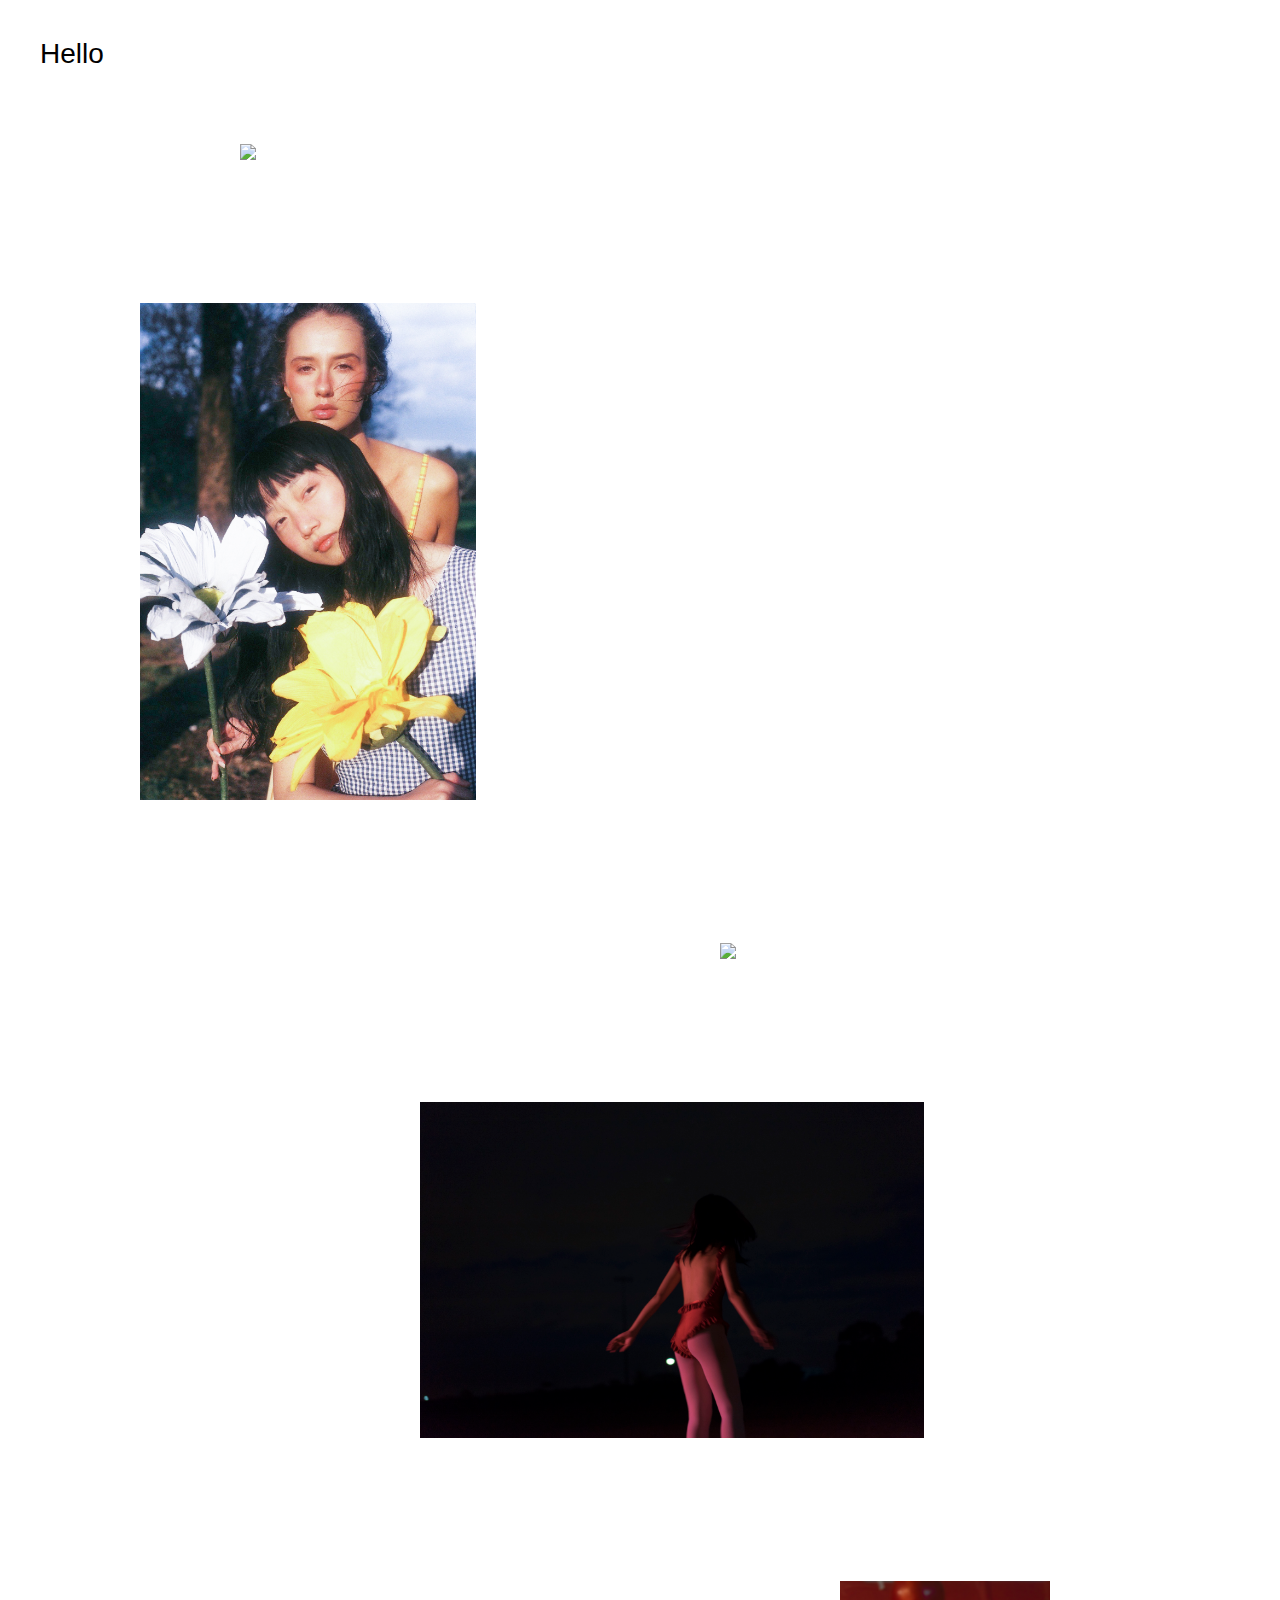
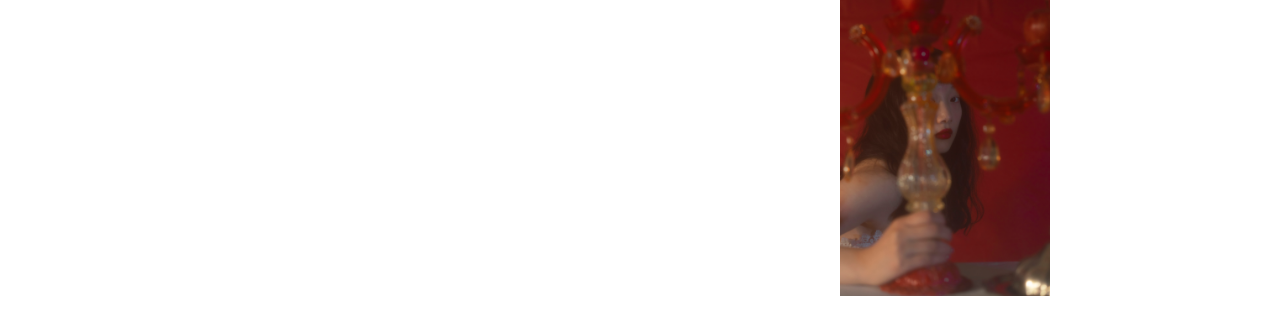
==== index.html @ 3a2a257e "first change" ====
<!DOCTYPE html>
<html>
  <head>
    <meta charset="UTF-8">
  	<meta name="viewport" content="width=device-width,initial-scale=1">
  	<link rel="stylesheet" type="text/css" href="assets/css/reset.css">
  	<link rel="stylesheet" type="text/css" href="assets/css/main.css">

	<script src="assets/js/jquery.js"></script>
	<script src="assets/js/marquee3k.js"></script>
	<script src="assets/js/main.js"></script>
	<script src="assets/js/jquery-ui.js"></script>




    <title>Xiaoyi </title>
  </head>
  <body>

  	<div class="intro">
  		<h1>Hello </h1> <br>
  		
  	</div>

  	<div class="box">
  		<img src="assets/images/1.jpg" style="left: 310px; top: 200px; width: 55%; ">
  		</div>
  	
<div  class="box w">
<img data-src="assets/images/2.jpg"  style="left: 310px; top: 20px; width: 30%; " src="assets/images/2.jpg"> </div>
<div  class="box e">
<img data-src="assets/images/2.jpg"  style="left: 310px; top: 20px; width: 65%; " src="assets/images/3.jpg"> </div>
<div  class="box r">
<img data-src="assets/images/2.jpg"  style="left: 310px; top: 20px; width: 60%; " src="assets/images/4.jpg"> </div>
<div  class="box t">
<img data-src="assets/images/2.jpg"  style="left: 310px; top: 20px; width: 50%; " src="assets/images/5.jpg"> </div>






  
  </body>
</html>
---- assets/css/main.css ----
body {
	font-family: arial;
}

.intro {

	padding:20px;
	margin:20px;
	
}

a {
	color:yellow;
}

h1 {
	font-size: 28px;
}
.box{ padding:20px;
	margin-left: 220px;
	  display: inline-block;
  cursor: move;

}
.box.w{ padding-left: 300;
	margin-left: 120px;
	margin-top: 100px;
	  display: inline-block;
  cursor: move;

}
.box.e{padding-left: 400;
	margin-left: 700px;
		margin-top: 100px;
		  display: inline-block;
  cursor: move;

}

.box.r{padding-left: 200;
	margin-left: 400px;
	margin-top: 100px;
	  display: inline-block;
  cursor: move;

}
.box.t{padding-left: 220;
	margin-left: 820px;
		margin-top: 100px;

}
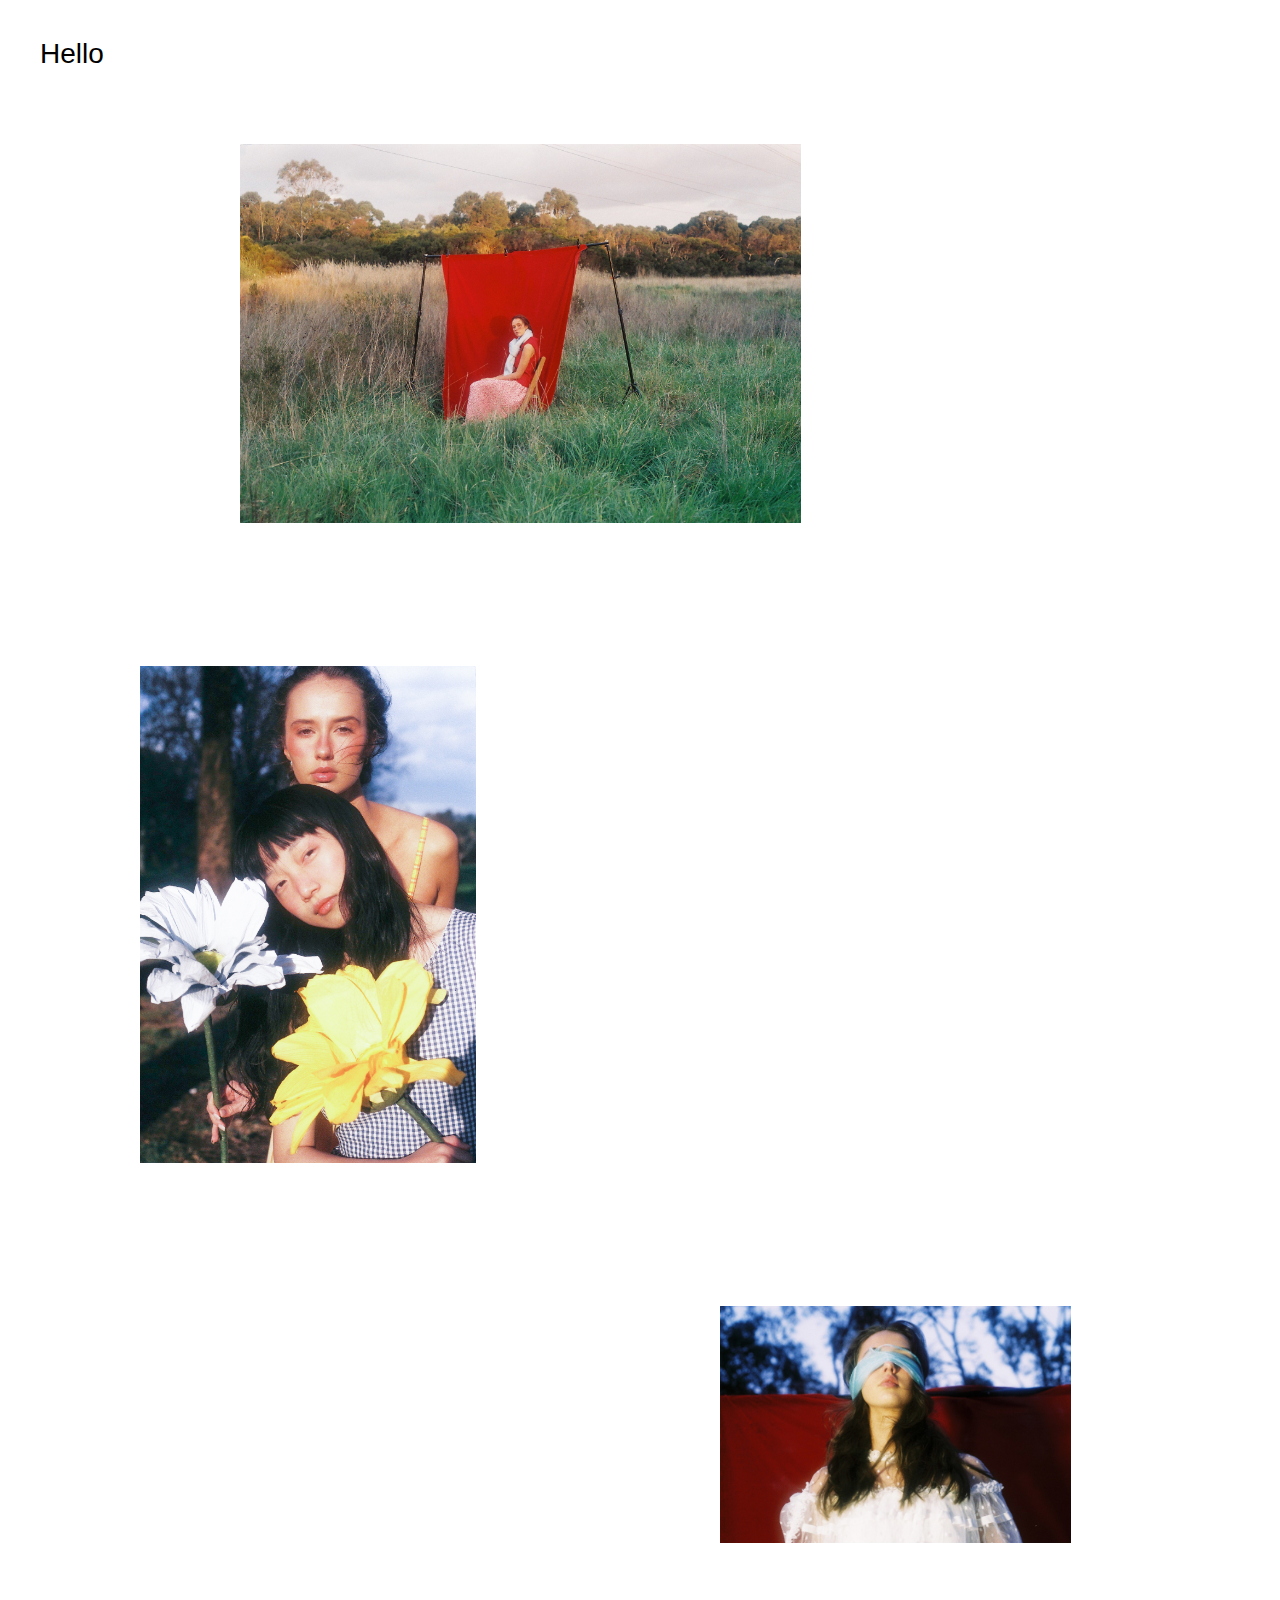
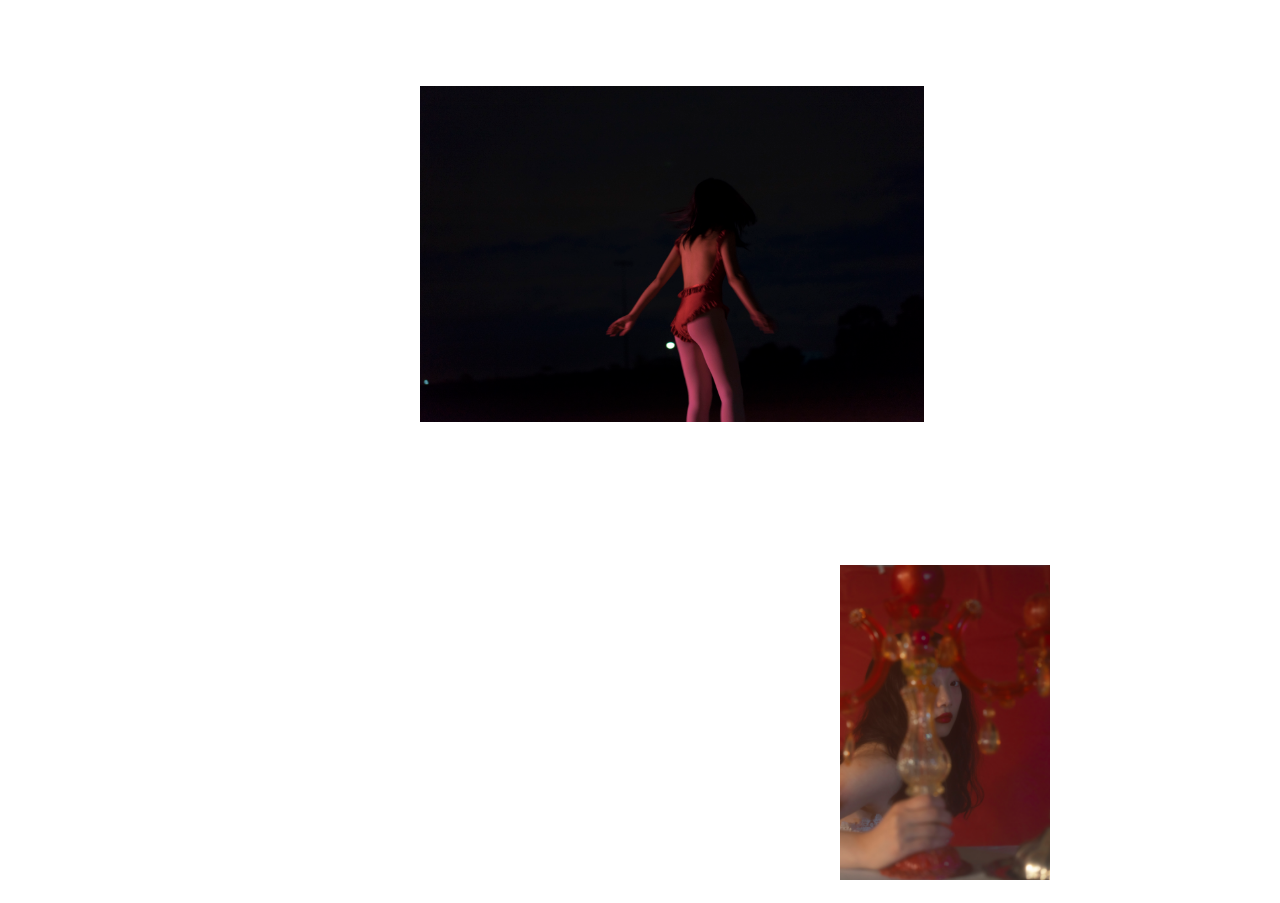
==== commit d7ca3dd6: "1" ====
--- a/index.html
+++ b/index.html
@@ -24,17 +24,17 @@
   	</div>
 
   	<div class="box">
-  		<img src="assets/images/1.jpg" style="left: 310px; top: 200px; width: 55%; ">
+  		<img src="assets/images/1.JPG" style="left: 310px; top: 200px; width: 55%; ">
   		</div>
   	
 <div  class="box w">
 <img data-src="assets/images/2.jpg"  style="left: 310px; top: 20px; width: 30%; " src="assets/images/2.jpg"> </div>
 <div  class="box e">
-<img data-src="assets/images/2.jpg"  style="left: 310px; top: 20px; width: 65%; " src="assets/images/3.jpg"> </div>
+<img data-src="assets/images/3.JPG"  style="left: 310px; top: 20px; width: 65%; " src="assets/images/3.JPG"> </div>
 <div  class="box r">
-<img data-src="assets/images/2.jpg"  style="left: 310px; top: 20px; width: 60%; " src="assets/images/4.jpg"> </div>
+<img data-src="assets/images/4.jpg"  style="left: 310px; top: 20px; width: 60%; " src="assets/images/4.jpg"> </div>
 <div  class="box t">
-<img data-src="assets/images/2.jpg"  style="left: 310px; top: 20px; width: 50%; " src="assets/images/5.jpg"> </div>
+<img data-src="assets/images/5.jpg"  style="left: 310px; top: 20px; width: 50%; " src="assets/images/5.jpg"> </div>
 
 
 
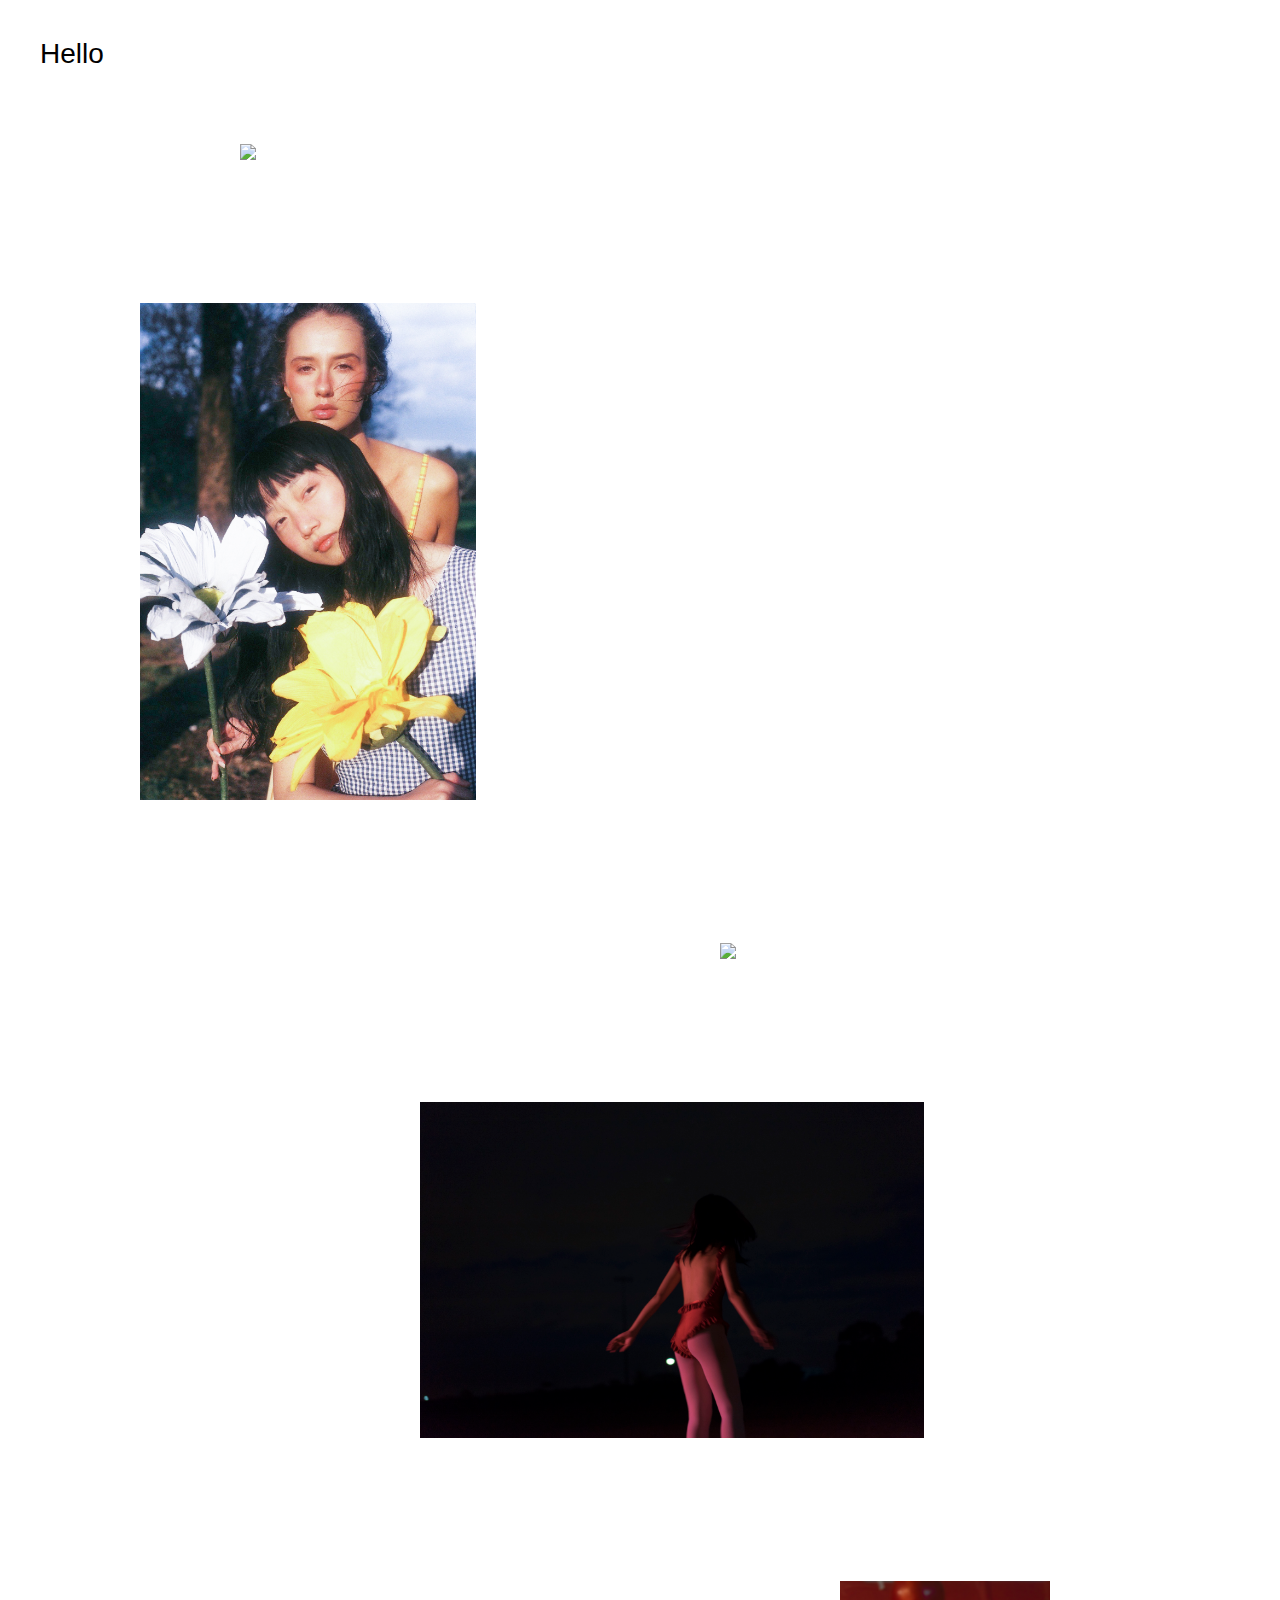
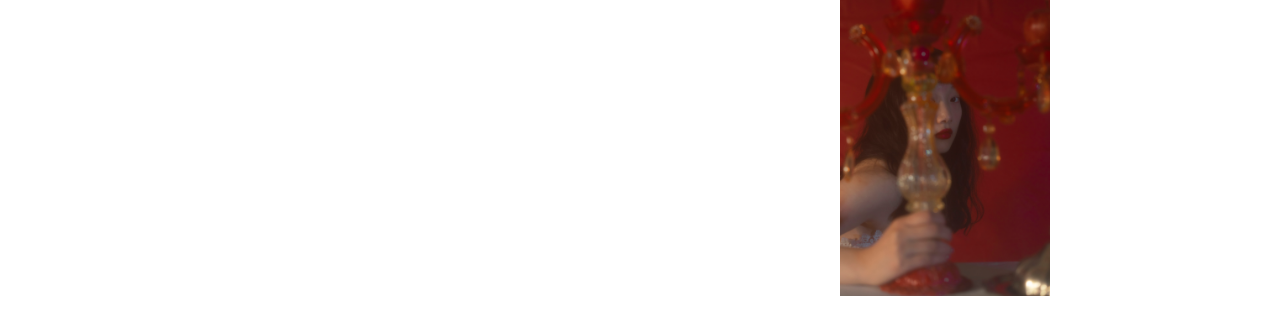
==== commit 2e6626c1: "1" ====
--- a/index.html
+++ b/index.html
@@ -24,13 +24,13 @@
   	</div>
 
   	<div class="box">
-  		<img src="assets/images/1.JPG" style="left: 310px; top: 200px; width: 55%; ">
+  		<img src="assets/images/1.jpg" style="left: 310px; top: 200px; width: 55%; ">
   		</div>
   	
 <div  class="box w">
 <img data-src="assets/images/2.jpg"  style="left: 310px; top: 20px; width: 30%; " src="assets/images/2.jpg"> </div>
 <div  class="box e">
-<img data-src="assets/images/3.JPG"  style="left: 310px; top: 20px; width: 65%; " src="assets/images/3.JPG"> </div>
+<img data-src="assets/images/3.jpg"  style="left: 310px; top: 20px; width: 65%; " src="assets/images/3.jpg"> </div>
 <div  class="box r">
 <img data-src="assets/images/4.jpg"  style="left: 310px; top: 20px; width: 60%; " src="assets/images/4.jpg"> </div>
 <div  class="box t">
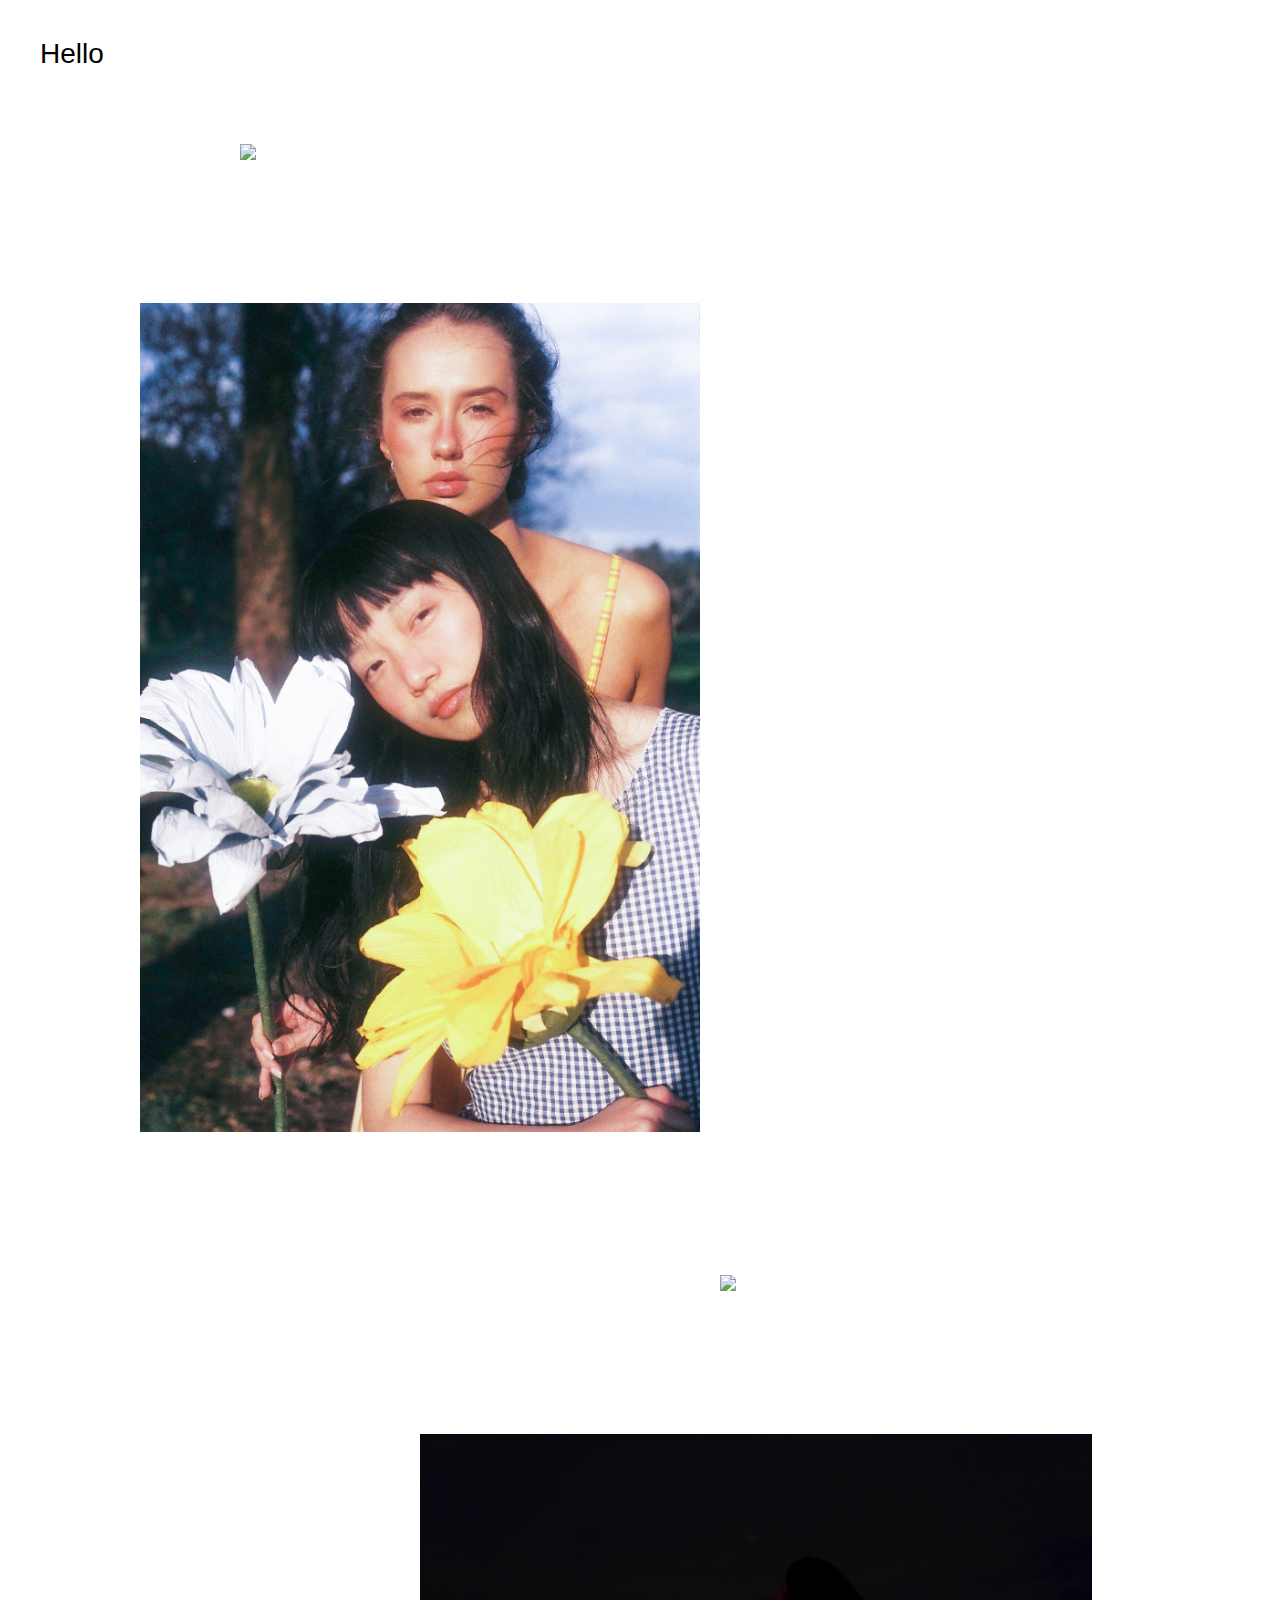
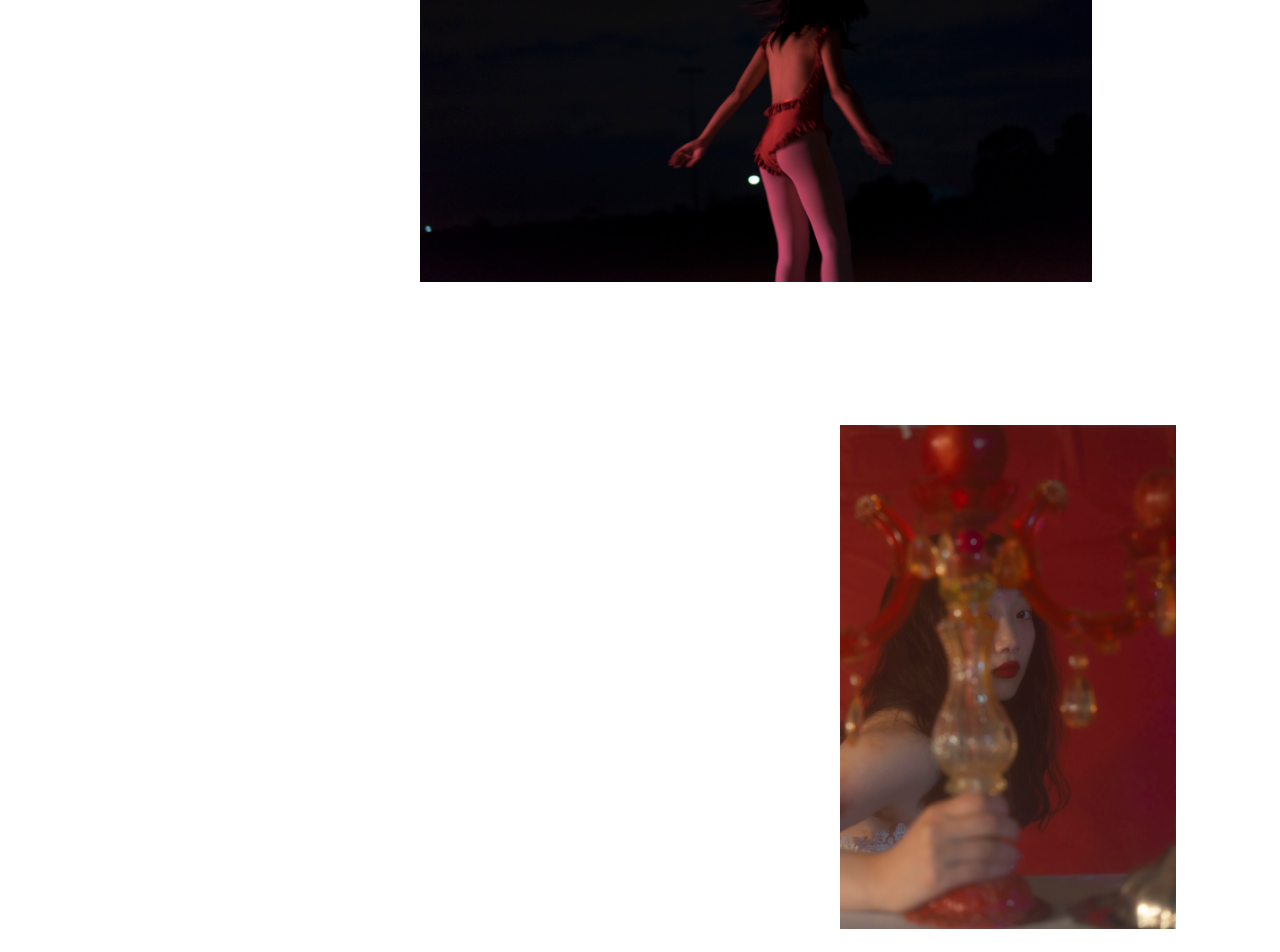
==== commit 72e52de0: "change" ====
--- a/index.html
+++ b/index.html
@@ -24,17 +24,17 @@
   	</div>
 
   	<div class="box">
-  		<img src="assets/images/1.jpg" style="left: 310px; top: 200px; width: 55%; ">
+  		<img src="assets/images/1.jpg" style="left: 310px; top: 200px; width: 80%; ">
   		</div>
   	
 <div  class="box w">
-<img data-src="assets/images/2.jpg"  style="left: 310px; top: 20px; width: 30%; " src="assets/images/2.jpg"> </div>
+<img data-src="assets/images/2.jpg"  style="left: 310px; top: 20px; width: 50%; " src="assets/images/2.jpg"> </div>
 <div  class="box e">
-<img data-src="assets/images/3.jpg"  style="left: 310px; top: 20px; width: 65%; " src="assets/images/3.jpg"> </div>
+<img data-src="assets/images/3.jpg"  style="left: 310px; top: 20px; width: 80%; " src="assets/images/3.jpg"> </div>
 <div  class="box r">
-<img data-src="assets/images/4.jpg"  style="left: 310px; top: 20px; width: 60%; " src="assets/images/4.jpg"> </div>
+<img data-src="assets/images/4.jpg"  style="left: 310px; top: 20px; width: 80%; " src="assets/images/4.jpg"> </div>
 <div  class="box t">
-<img data-src="assets/images/5.jpg"  style="left: 310px; top: 20px; width: 50%; " src="assets/images/5.jpg"> </div>
+<img data-src="assets/images/5.jpg"  style="left: 310px; top: 20px; width: 80%; " src="assets/images/5.jpg"> </div>
 
 
 
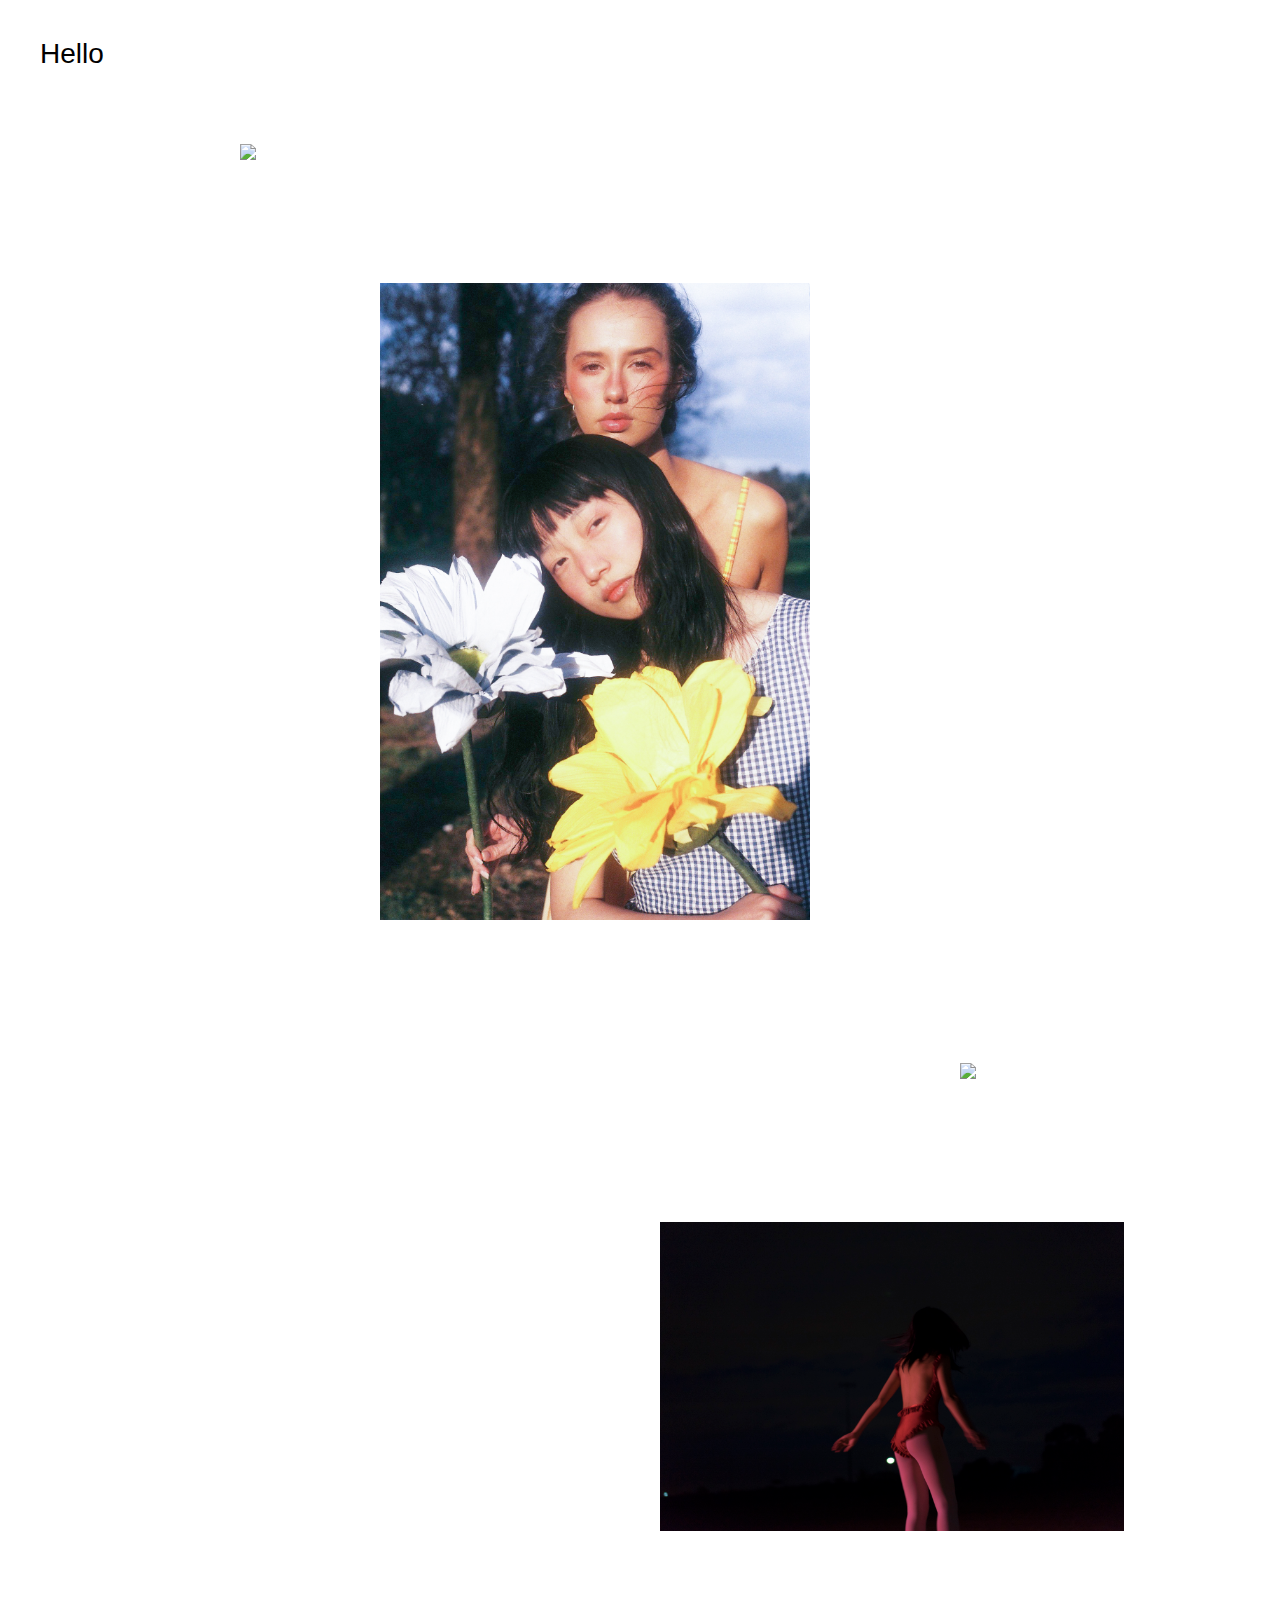
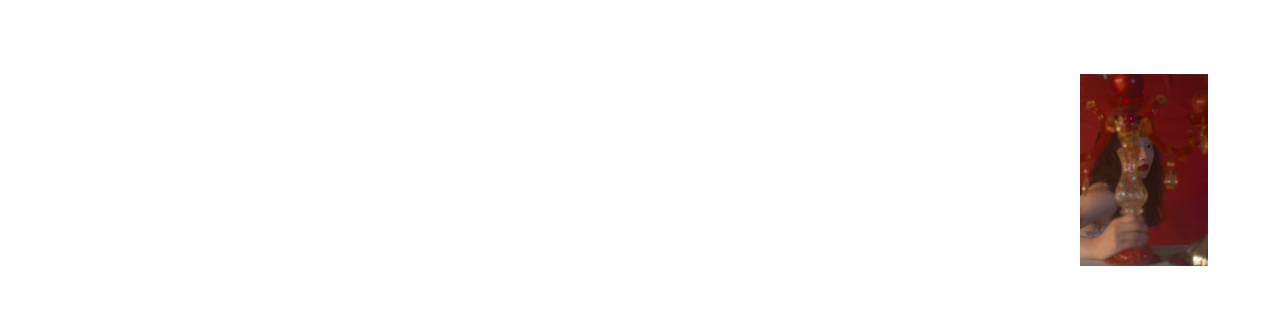
==== commit a280545a: "change" ====
--- a/index.html
+++ b/index.html
@@ -25,7 +25,7 @@
 
   	<div class="box">
   		<img src="assets/images/1.jpg" style="left: 310px; top: 200px; width: 80%; ">
-  		</div>
+  	
   	
 <div  class="box w">
 <img data-src="assets/images/2.jpg"  style="left: 310px; top: 20px; width: 50%; " src="assets/images/2.jpg"> </div>
@@ -36,6 +36,8 @@
 <div  class="box t">
 <img data-src="assets/images/5.jpg"  style="left: 310px; top: 20px; width: 80%; " src="assets/images/5.jpg"> </div>
 
+  </div>
+
 
 
 
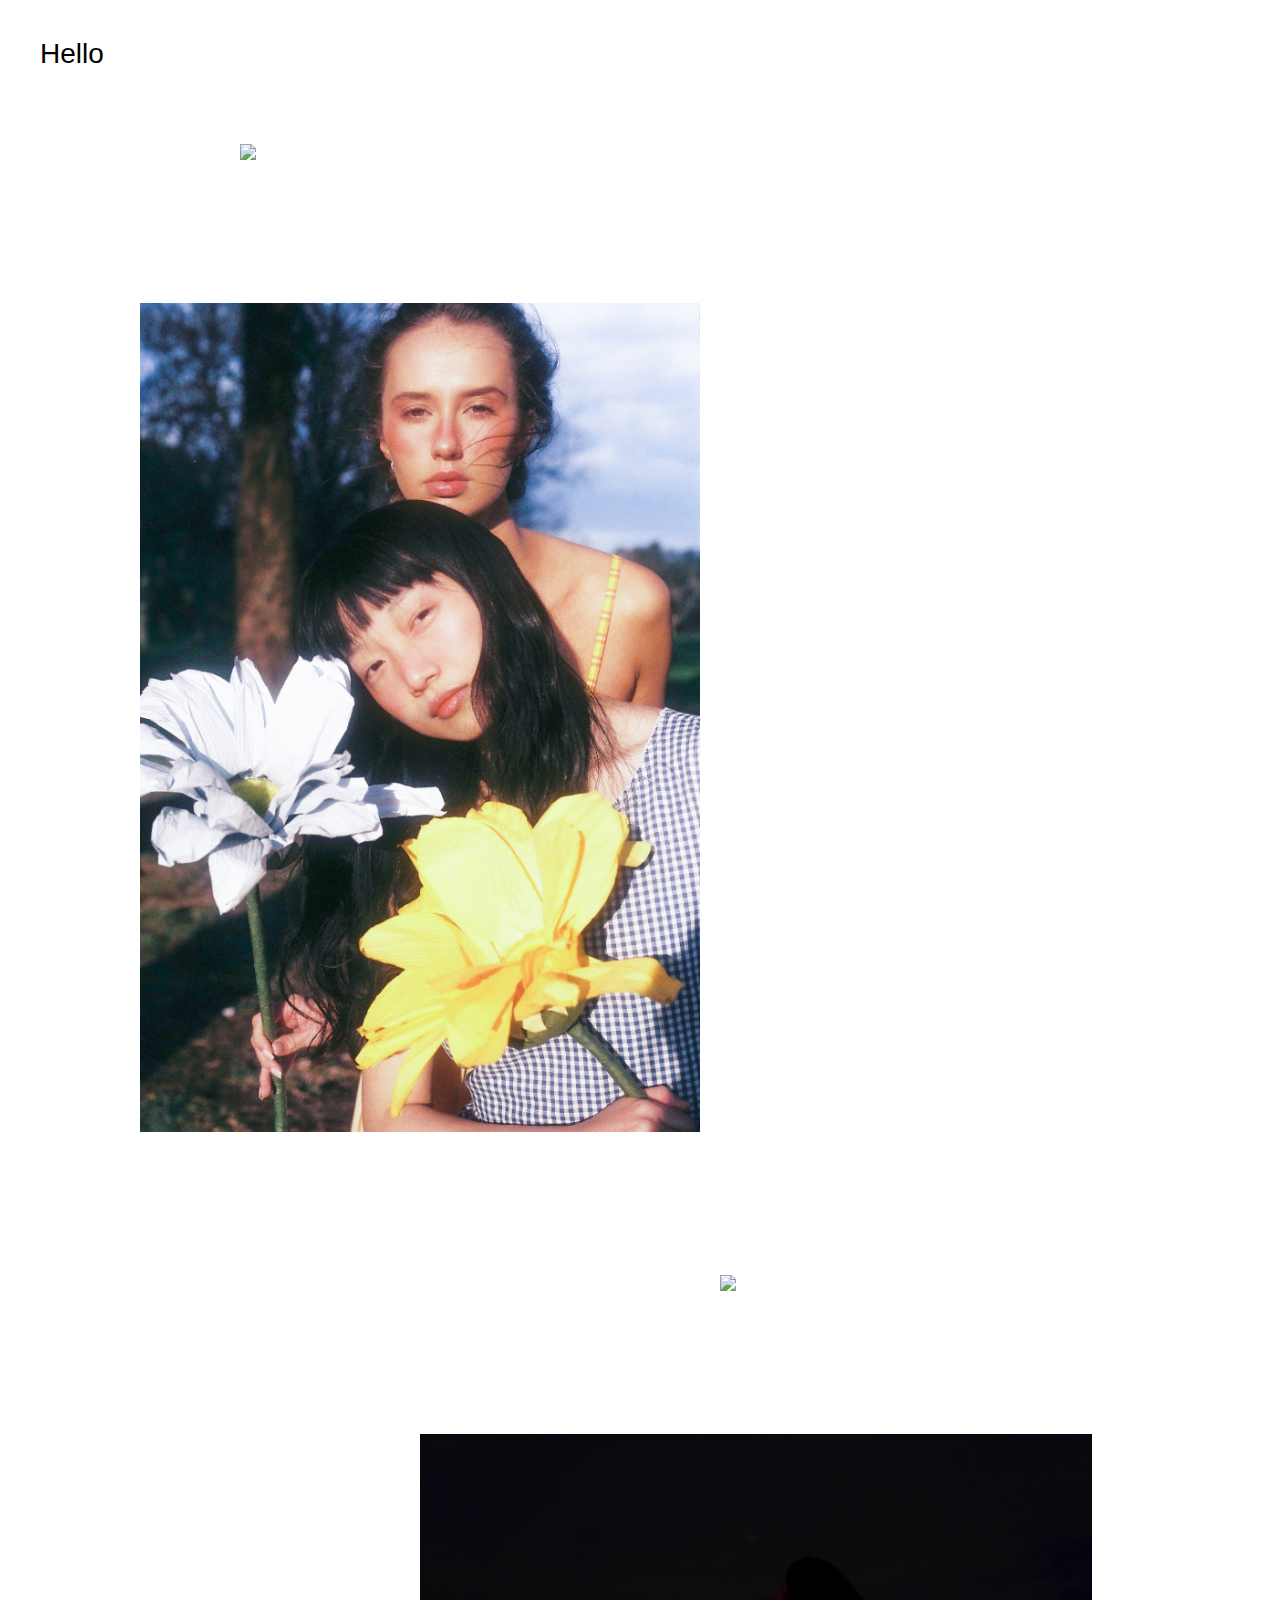
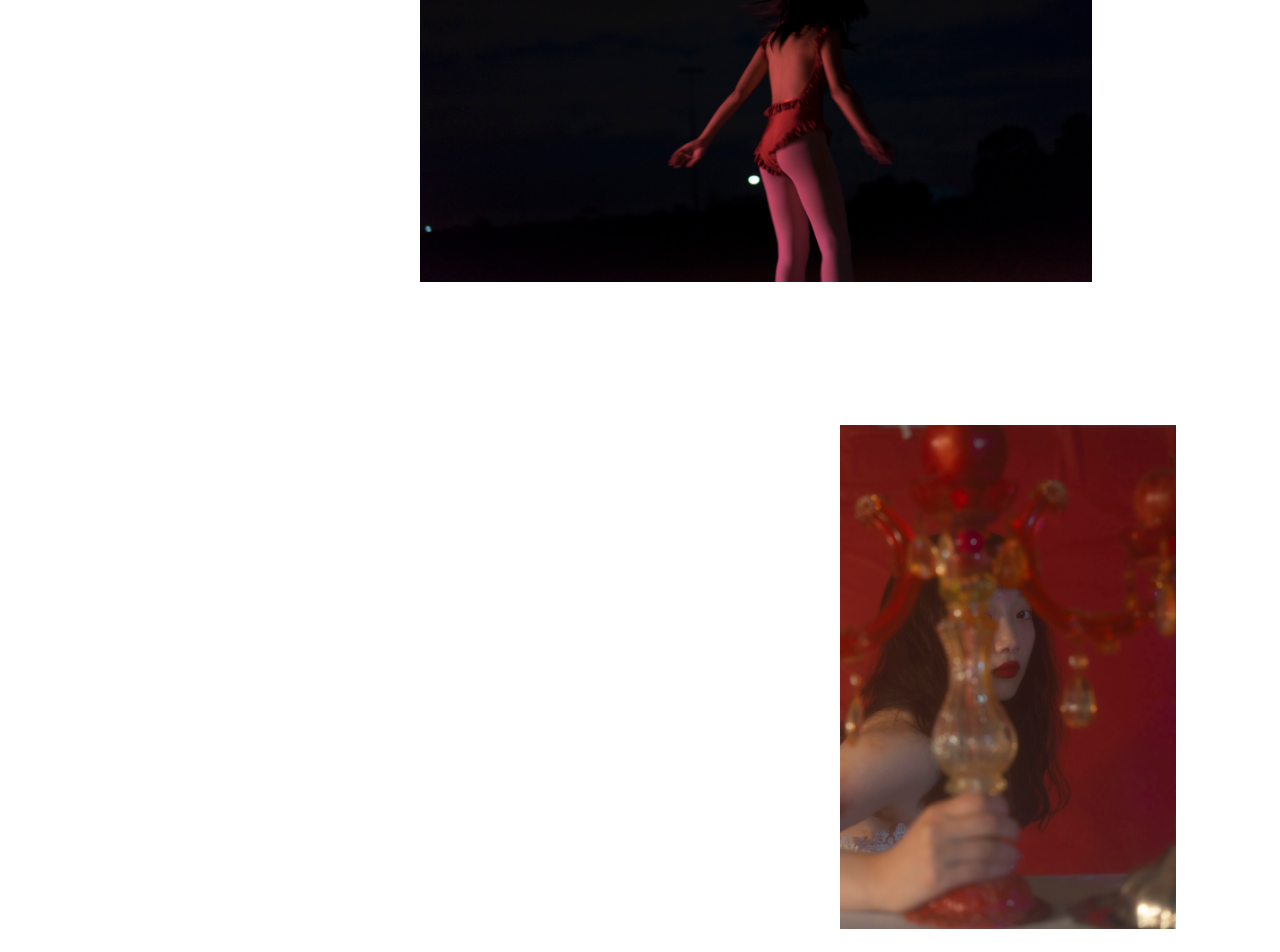
==== commit d8a27c5c: "c" ====
--- a/index.html
+++ b/index.html
@@ -25,7 +25,7 @@
 
   	<div class="box">
   		<img src="assets/images/1.jpg" style="left: 310px; top: 200px; width: 80%; ">
-  	
+  	  </div>
   	
 <div  class="box w">
 <img data-src="assets/images/2.jpg"  style="left: 310px; top: 20px; width: 50%; " src="assets/images/2.jpg"> </div>
@@ -36,7 +36,7 @@
 <div  class="box t">
 <img data-src="assets/images/5.jpg"  style="left: 310px; top: 20px; width: 80%; " src="assets/images/5.jpg"> </div>
 
-  </div>
+
 
 
 
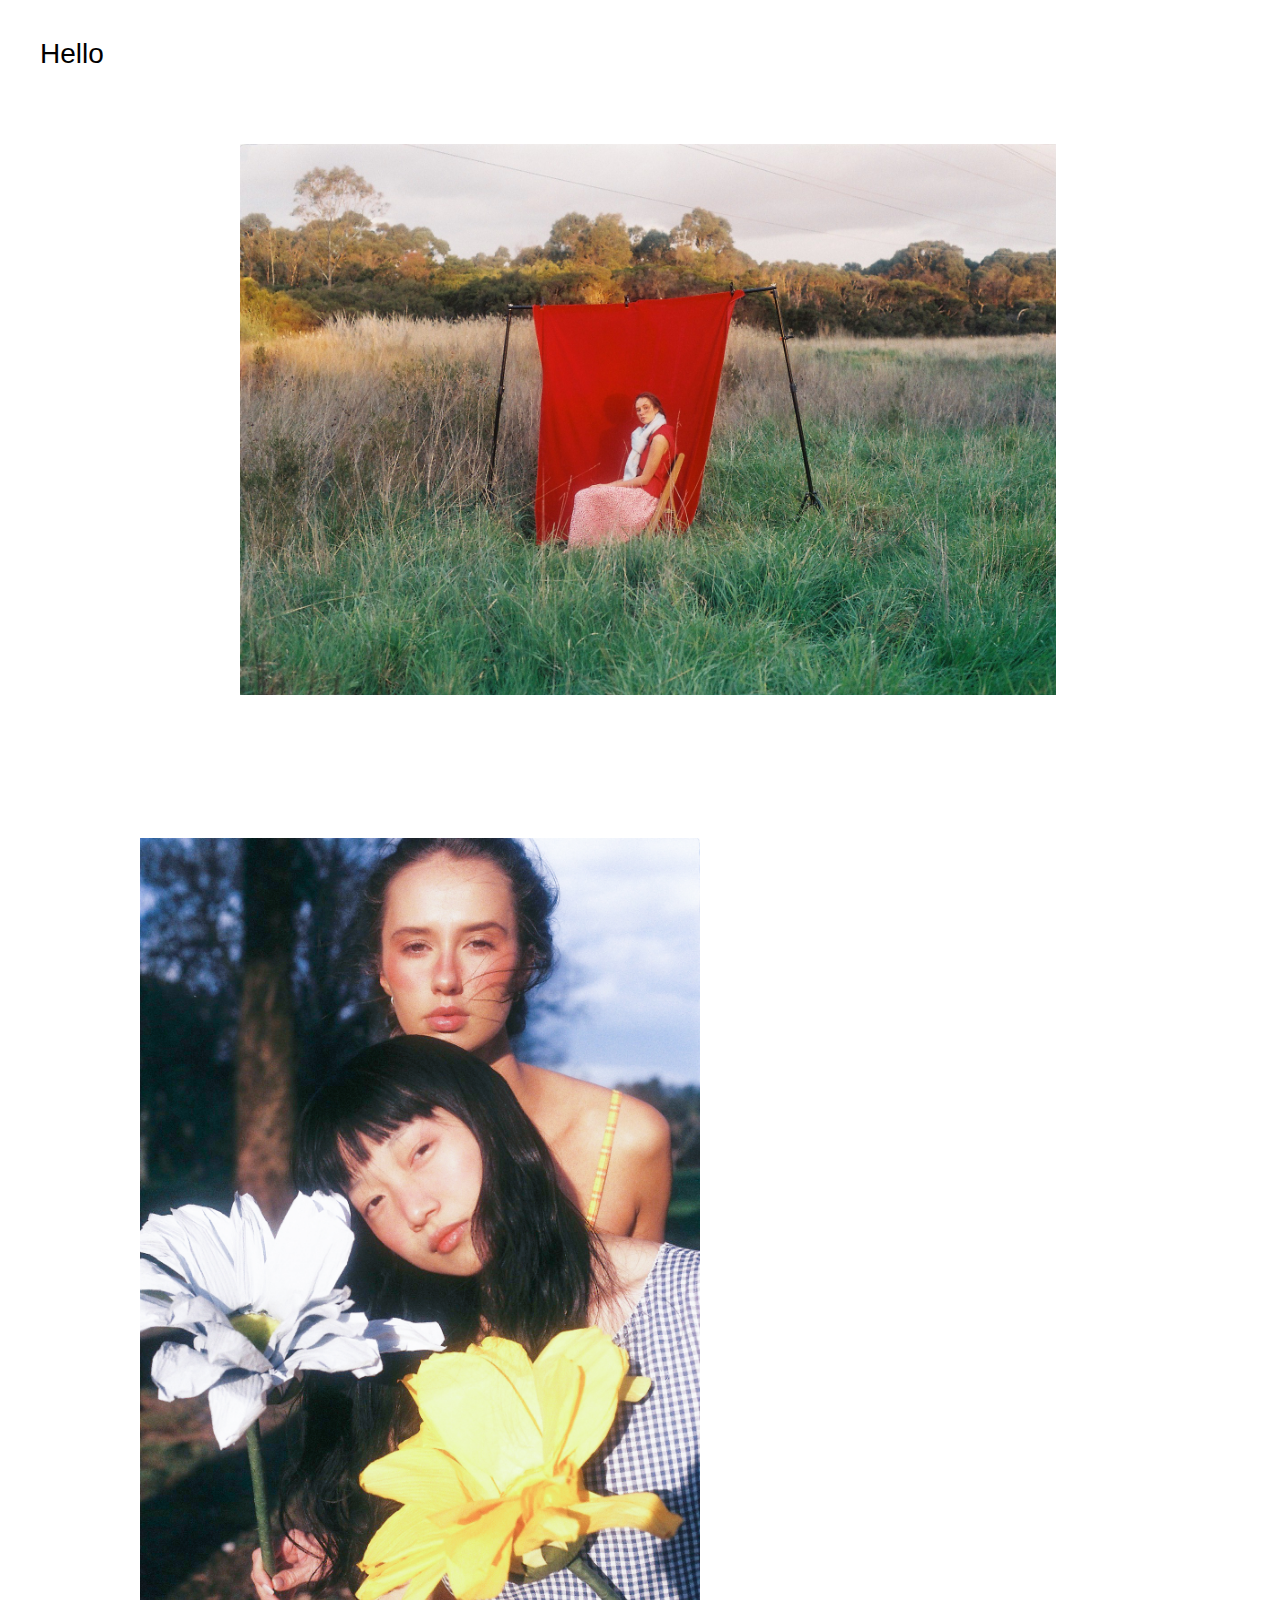
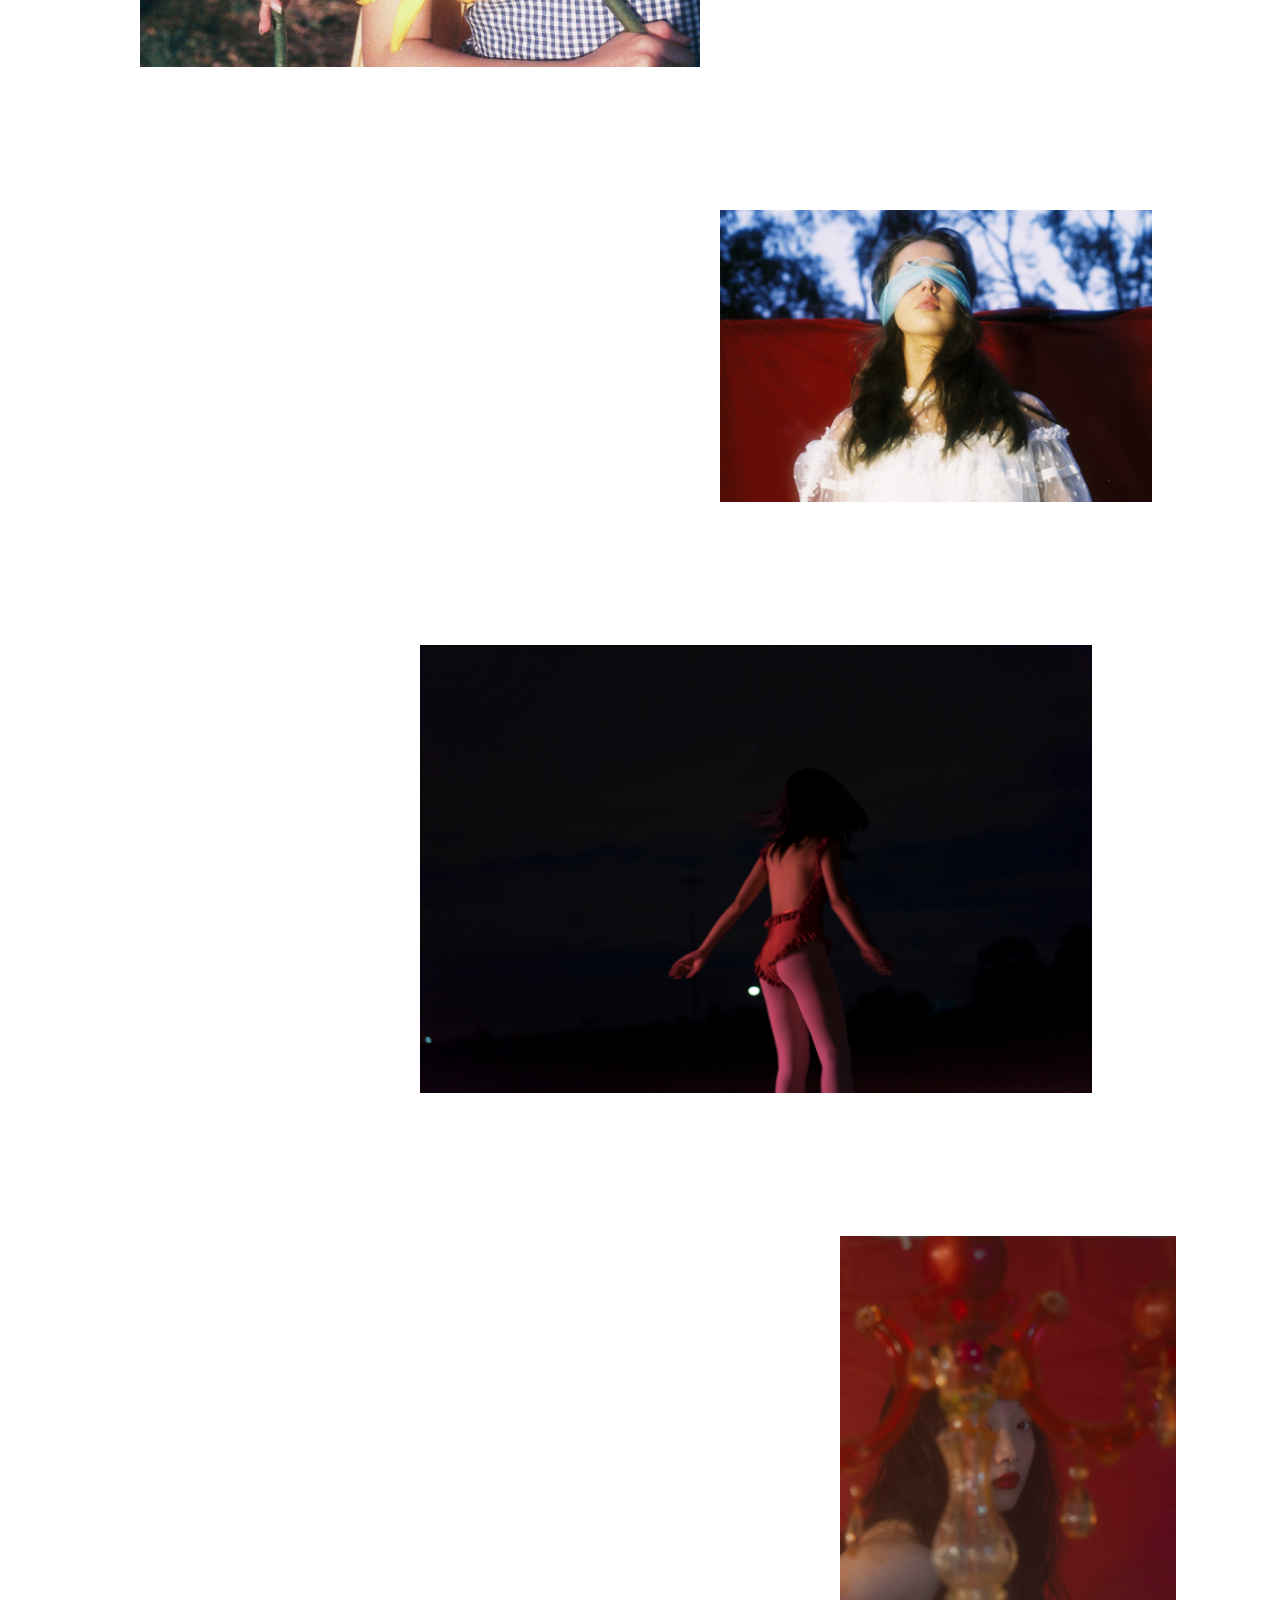
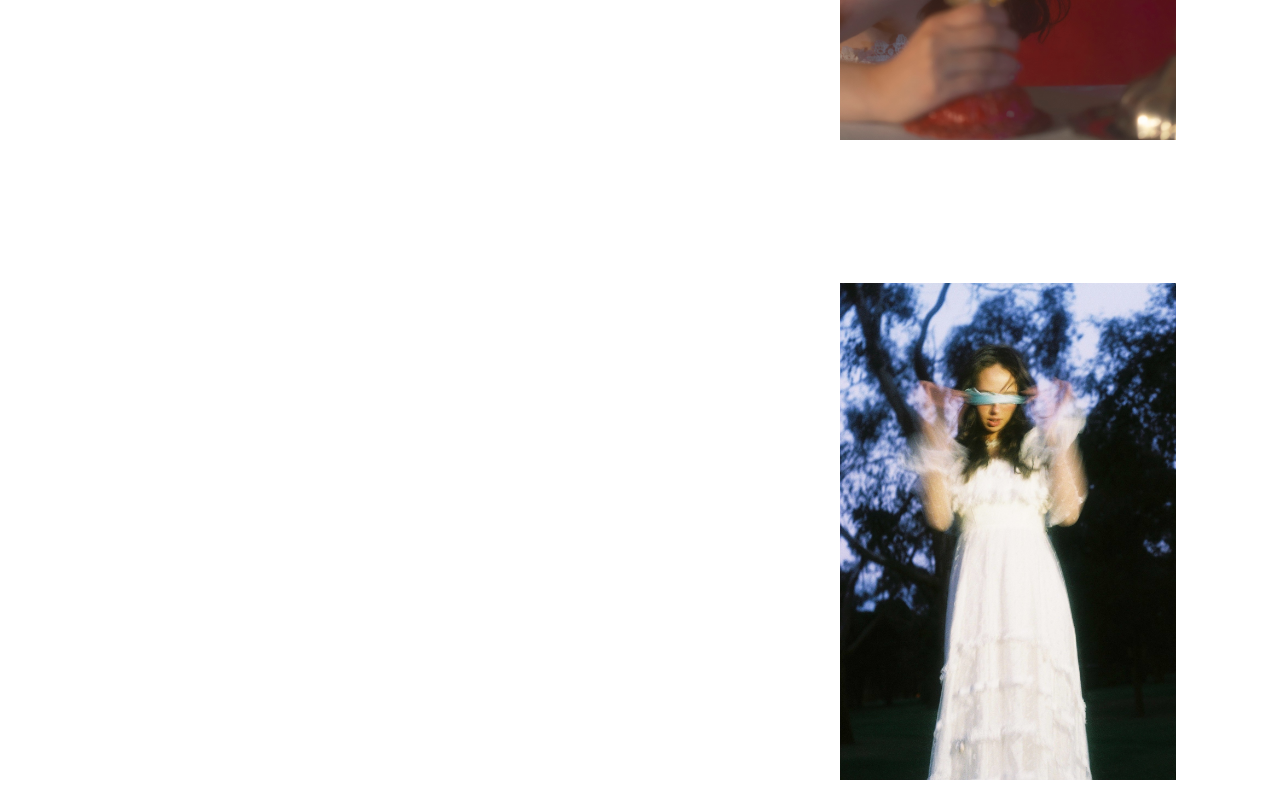
==== commit ca9df5c9: "jpg" ====
--- a/index.html
+++ b/index.html
@@ -24,17 +24,21 @@
   	</div>
 
   	<div class="box">
-  		<img src="assets/images/1.jpg" style="left: 310px; top: 200px; width: 80%; ">
+  		<img src="assets/images/1.JPG" style="left: 310px; top: 200px; width: 80%; ">
   	  </div>
   	
 <div  class="box w">
 <img data-src="assets/images/2.jpg"  style="left: 310px; top: 20px; width: 50%; " src="assets/images/2.jpg"> </div>
 <div  class="box e">
-<img data-src="assets/images/3.jpg"  style="left: 310px; top: 20px; width: 80%; " src="assets/images/3.jpg"> </div>
+<img data-src="assets/images/3.JPG"  style="left: 310px; top: 20px; width: 80%; " src="assets/images/3.JPG"> </div>
 <div  class="box r">
 <img data-src="assets/images/4.jpg"  style="left: 310px; top: 20px; width: 80%; " src="assets/images/4.jpg"> </div>
 <div  class="box t">
 <img data-src="assets/images/5.jpg"  style="left: 310px; top: 20px; width: 80%; " src="assets/images/5.jpg"> </div>
+
+<div  class="box y">
+<img data-src="assets/images/5.JPG"  style="left: 310px; top: 20px; width: 80%; " src="assets/images/6.JPG"> </div>
+
 
 
 
--- a/assets/css/main.css
+++ b/assets/css/main.css
@@ -49,3 +49,8 @@
 		margin-top: 100px;
 
 }
+.box.y{padding-left: 220;
+	margin-left: 820px;
+		margin-top: 100px;
+
+}
